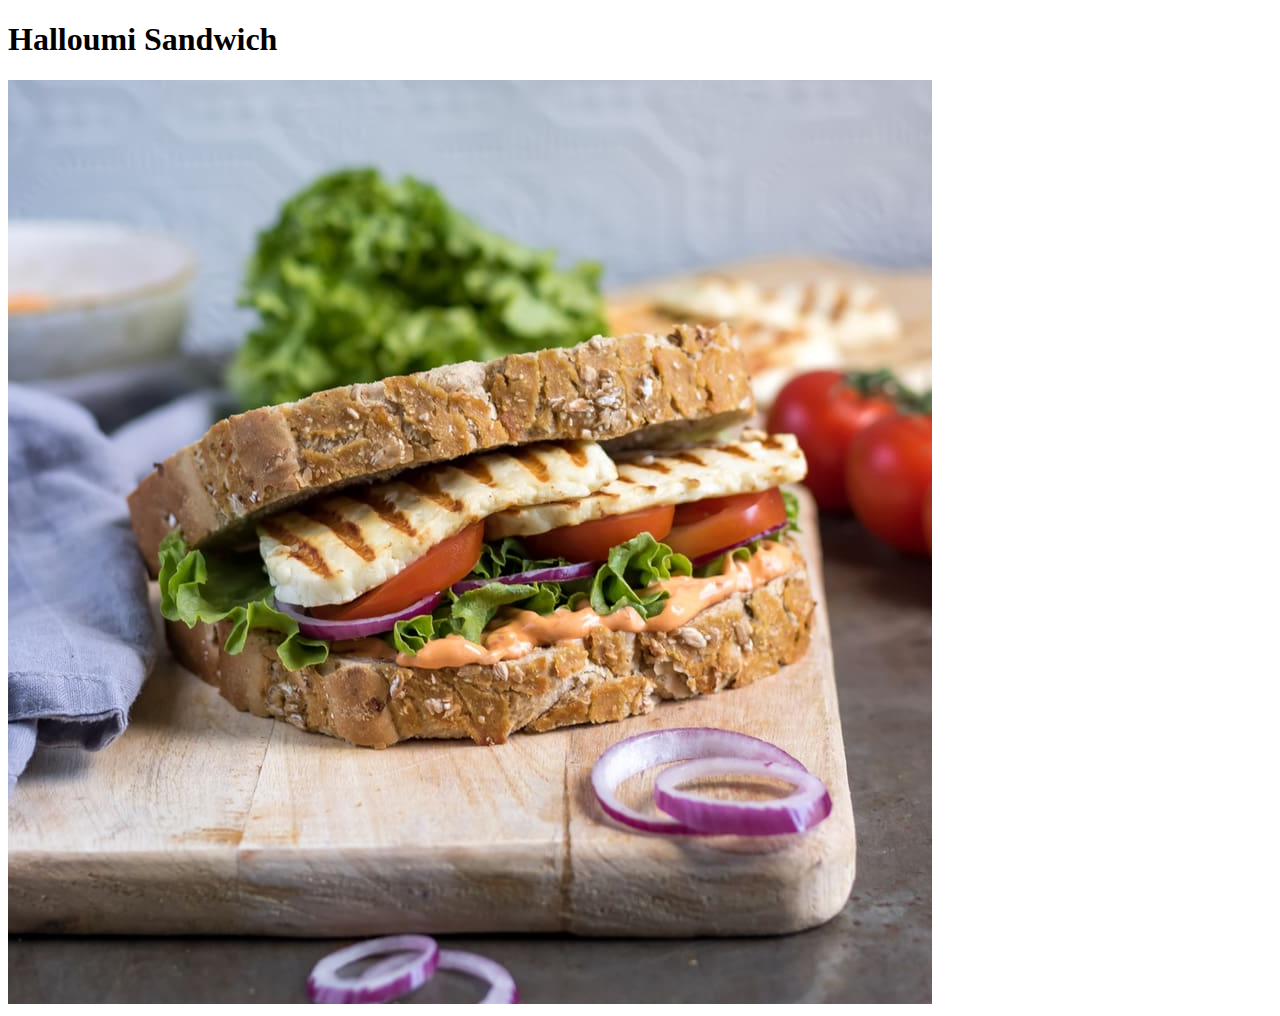
==== recipes/halloumisandwich.html @ 6a1f5146 "Add index, images and recipes" ====
<!DOCTYPE html>
<html lang="en">
<head>
    <meta charset="UTF-8">
    <meta name="viewport" content="width=device-width, initial-scale=1.0">
    <title>Halloumi Sandwich</title>
</head>
<body>
    <h1>Halloumi Sandwich</h1>
    <img src="../images/halloumi-sandwich.jpg" alt="a picture of Halloumi sandwich">
</body>
</html>
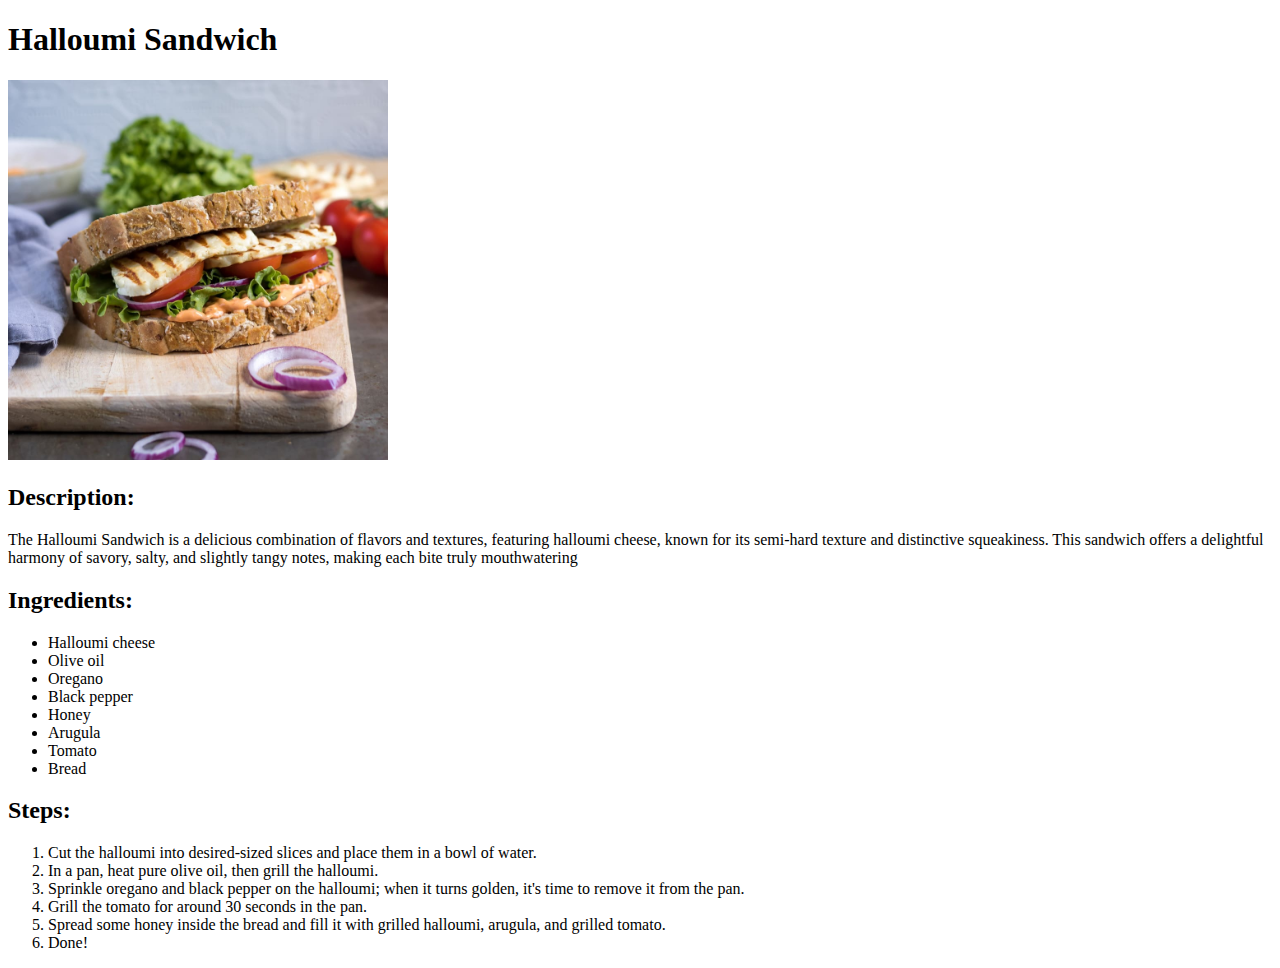
==== commit e75eb021: "add two new recipes into recipes folder" ====
--- a/recipes/halloumisandwich.html
+++ b/recipes/halloumisandwich.html
@@ -7,6 +7,28 @@
 </head>
 <body>
     <h1>Halloumi Sandwich</h1>
-    <img src="../images/halloumi-sandwich.jpg" alt="a picture of Halloumi sandwich">
+    <img src="../images/halloumi-sandwich.jpg" alt="a picture of Halloumi sandwich" width="380" height="380">
+    <h2>Description:</h2>
+    <p>The Halloumi Sandwich is a delicious combination of flavors and textures, featuring halloumi cheese, known for its semi-hard texture and distinctive squeakiness. This sandwich offers a delightful harmony of savory, salty, and slightly tangy notes, making each bite truly mouthwatering</p>
+    <h2>Ingredients:</h2>
+    <ul>
+        <li>Halloumi cheese</li>
+        <li>Olive oil</li>
+        <li>Oregano</li>
+        <li>Black pepper </li>
+        <li>Honey</li>
+        <li>Arugula</li>
+        <li>Tomato</li>
+        <li>Bread</li>
+    </ul>
+    <h2>Steps:</h2>
+    <ol>
+        <li>Cut the halloumi into desired-sized slices and place them in a bowl of water.</li>
+        <li>In a pan, heat pure olive oil, then grill the halloumi.</li>
+        <li>Sprinkle oregano and black pepper on the halloumi; when it turns golden, it's time to remove it from the pan.</li>
+        <li>Grill the tomato for around 30 seconds in the pan.</li>
+        <li>Spread some honey inside the bread and fill it with grilled halloumi, arugula, and grilled tomato.</li>
+        <li>Done!</li>
+    </ol>
 </body>
 </html>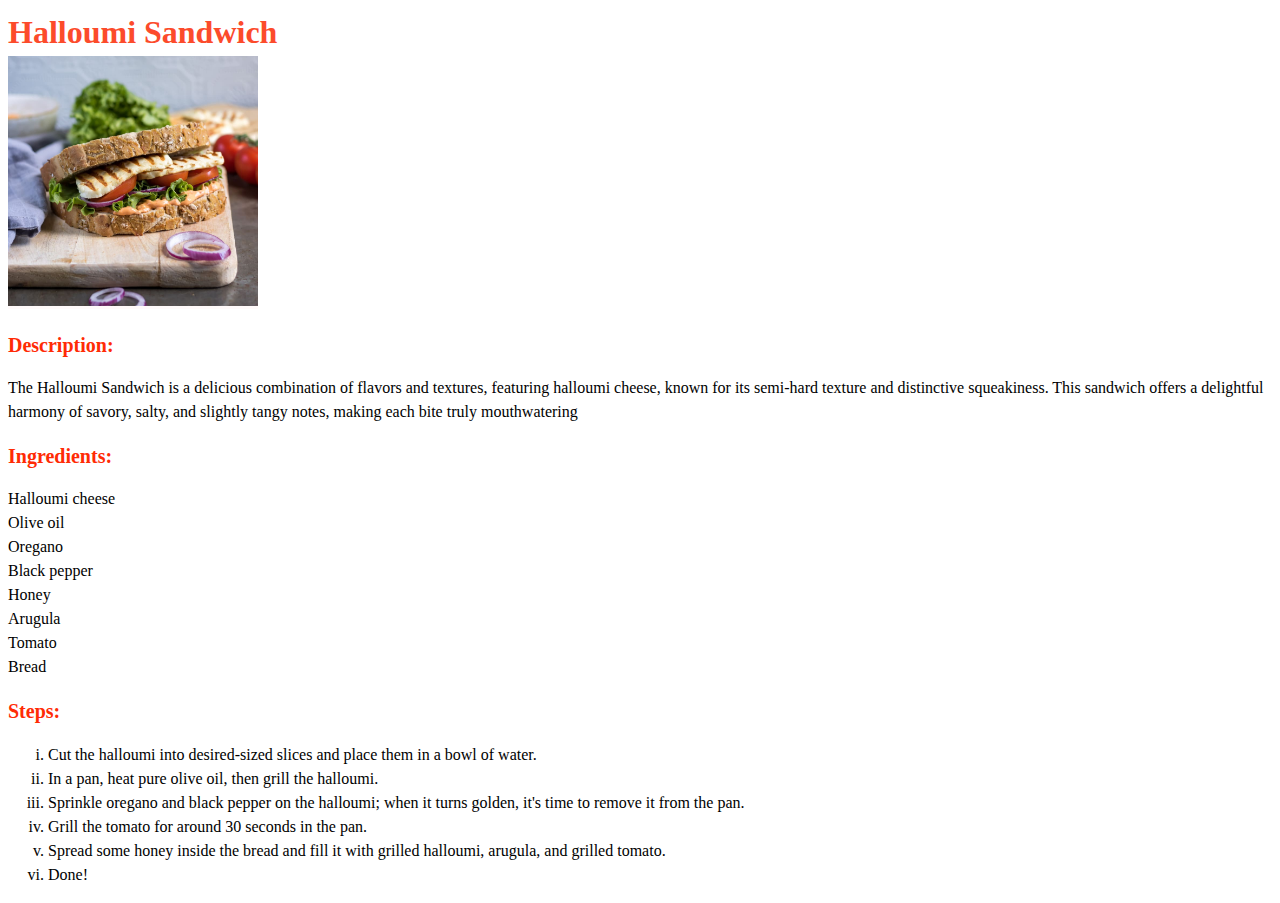
==== commit a6f5ee89: "add basic css styles to the pages" ====
--- a/recipes/halloumisandwich.html
+++ b/recipes/halloumisandwich.html
@@ -4,31 +4,36 @@
     <meta charset="UTF-8">
     <meta name="viewport" content="width=device-width, initial-scale=1.0">
     <title>Halloumi Sandwich</title>
+    <link rel="stylesheet" href="../style.css">
 </head>
 <body>
-    <h1>Halloumi Sandwich</h1>
-    <img src="../images/halloumi-sandwich.jpg" alt="a picture of Halloumi sandwich" width="380" height="380">
-    <h2>Description:</h2>
-    <p>The Halloumi Sandwich is a delicious combination of flavors and textures, featuring halloumi cheese, known for its semi-hard texture and distinctive squeakiness. This sandwich offers a delightful harmony of savory, salty, and slightly tangy notes, making each bite truly mouthwatering</p>
-    <h2>Ingredients:</h2>
-    <ul>
-        <li>Halloumi cheese</li>
-        <li>Olive oil</li>
-        <li>Oregano</li>
-        <li>Black pepper </li>
-        <li>Honey</li>
-        <li>Arugula</li>
-        <li>Tomato</li>
-        <li>Bread</li>
-    </ul>
-    <h2>Steps:</h2>
-    <ol>
-        <li>Cut the halloumi into desired-sized slices and place them in a bowl of water.</li>
-        <li>In a pan, heat pure olive oil, then grill the halloumi.</li>
-        <li>Sprinkle oregano and black pepper on the halloumi; when it turns golden, it's time to remove it from the pan.</li>
-        <li>Grill the tomato for around 30 seconds in the pan.</li>
-        <li>Spread some honey inside the bread and fill it with grilled halloumi, arugula, and grilled tomato.</li>
-        <li>Done!</li>
-    </ol>
+    <div class="container" id="container">
+        <h1 class="title">Halloumi Sandwich</h1>
+        <dev class="recipe-card">
+            <img src="../images/halloumi-sandwich.jpg" alt="a picture of Halloumi sandwich" width="380" height="380">
+            <h2>Description:</h2>
+            <p>The Halloumi Sandwich is a delicious combination of flavors and textures, featuring halloumi cheese, known for its semi-hard texture and distinctive squeakiness. This sandwich offers a delightful harmony of savory, salty, and slightly tangy notes, making each bite truly mouthwatering</p>
+            <h2>Ingredients:</h2>
+            <ul>
+                <li>Halloumi cheese</li>
+                <li>Olive oil</li>
+                <li>Oregano</li>
+                <li>Black pepper </li>
+                <li>Honey</li>
+                <li>Arugula</li>
+                <li>Tomato</li>
+                <li>Bread</li>
+            </ul>
+            <h2>Steps:</h2>
+            <ol>
+                <li>Cut the halloumi into desired-sized slices and place them in a bowl of water.</li>
+                <li>In a pan, heat pure olive oil, then grill the halloumi.</li>
+                <li>Sprinkle oregano and black pepper on the halloumi; when it turns golden, it's time to remove it from the pan.</li>
+                <li>Grill the tomato for around 30 seconds in the pan.</li>
+                <li>Spread some honey inside the bread and fill it with grilled halloumi, arugula, and grilled tomato.</li>
+                <li>Done!</li>
+            </ol>
+         </dev>
+    </div>
 </body>
 </html>--- a/style.css
+++ b/style.css
@@ -0,0 +1,59 @@
+
+* {
+    line-height: 1.5;
+}
+
+body {
+    font-family: Bradley Hand, cursive;
+}
+
+h1 {
+    font-family: Bradley Hand, cursive;
+    text-align: center;
+    margin: 0;
+    color: rgb(252, 75, 43);
+}
+
+.title {
+    text-align: left;
+}
+
+
+.link-card {
+    background-color: rgba(255, 99, 71, 0.2);
+    text-align: center;
+    border: 3px solid rgba(255, 99, 71, 0.8);
+    border-radius: 20px;
+    
+}
+.link-card a{
+    text-decoration: none;
+    color:  rgba(255, 99, 71, 1);
+    font-size: medium;
+    font-weight: bold;
+}
+ul {
+    list-style: none;
+    padding: 0;
+    margin: 0;
+}
+
+.recipe-card {
+    width: 400px;
+    background-color: #FFFAFA;
+    
+}
+
+.recipe-card h2{
+    font-size: 20px;
+    color:  rgb(255, 43, 5);
+}
+
+ol li{
+    list-style-type: lower-roman;
+}
+
+img {
+    height: auto;
+    width: 250px;
+}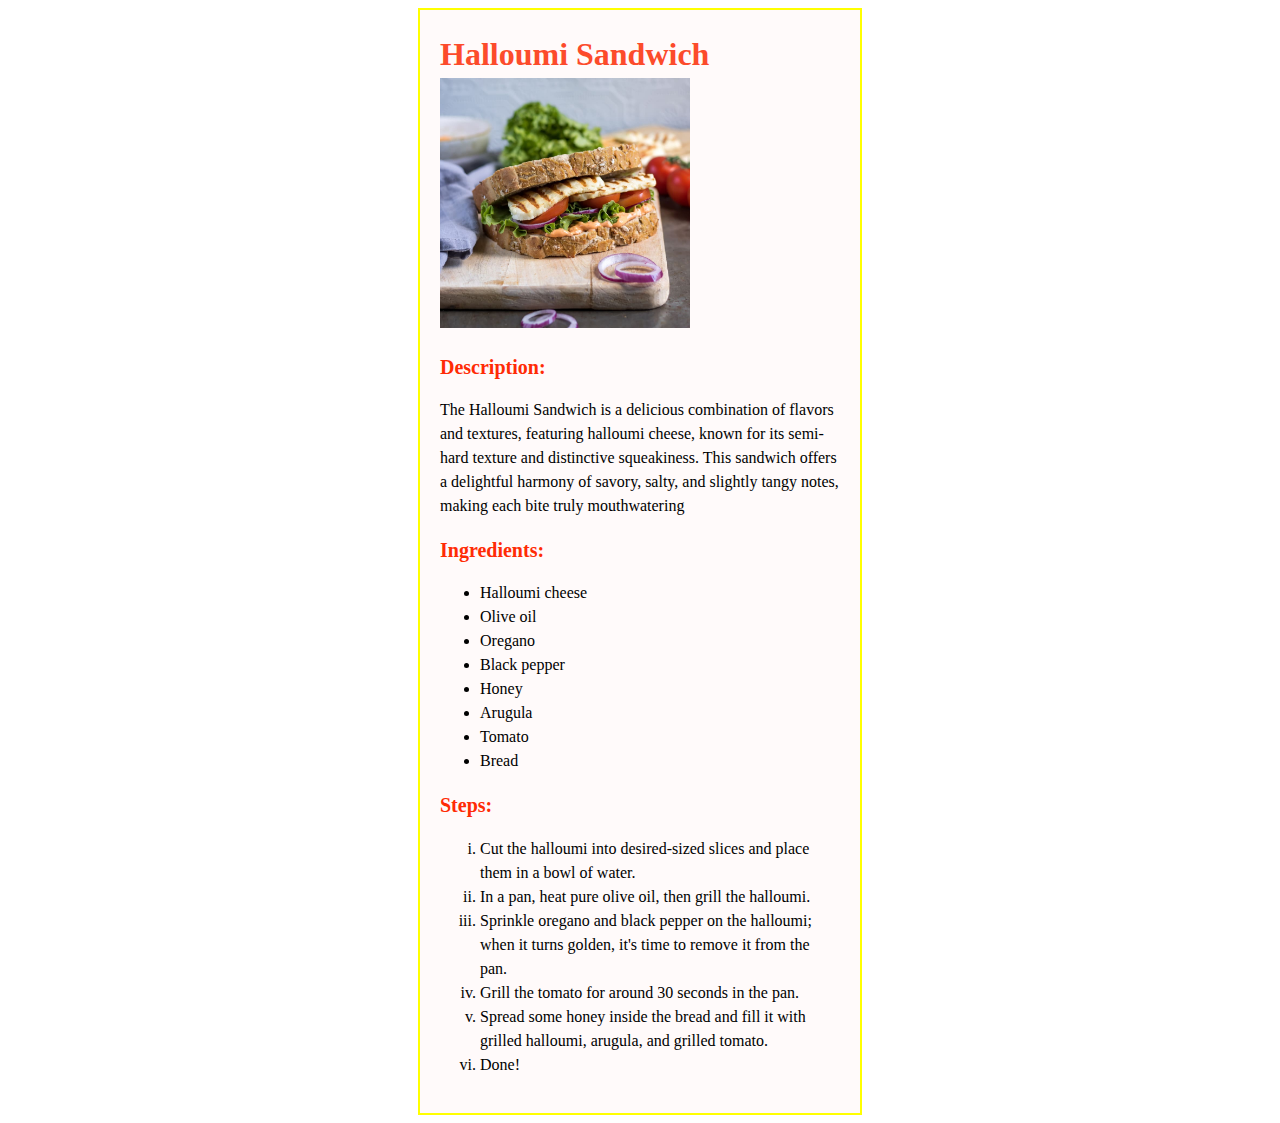
==== commit a87f50f0: "add styles for recipe pages" ====
--- a/recipes/halloumisandwich.html
+++ b/recipes/halloumisandwich.html
@@ -8,8 +8,8 @@
 </head>
 <body>
     <div class="container" id="container">
+        <div class="recipe-card feature">
         <h1 class="title">Halloumi Sandwich</h1>
-        <dev class="recipe-card">
             <img src="../images/halloumi-sandwich.jpg" alt="a picture of Halloumi sandwich" width="380" height="380">
             <h2>Description:</h2>
             <p>The Halloumi Sandwich is a delicious combination of flavors and textures, featuring halloumi cheese, known for its semi-hard texture and distinctive squeakiness. This sandwich offers a delightful harmony of savory, salty, and slightly tangy notes, making each bite truly mouthwatering</p>
@@ -33,7 +33,7 @@
                 <li>Spread some honey inside the bread and fill it with grilled halloumi, arugula, and grilled tomato.</li>
                 <li>Done!</li>
             </ol>
-         </dev>
+         </div>
     </div>
 </body>
 </html>--- a/style.css
+++ b/style.css
@@ -24,25 +24,40 @@
     text-align: center;
     border: 3px solid rgba(255, 99, 71, 0.8);
     border-radius: 20px;
+    width: 450px;
+    margin: 0 auto;
+    padding: 10px;
+
     
 }
-.link-card a{
-    text-decoration: none;
+
+.link-card ul {
+    list-style: none;
+    padding: 0;
+    margin: 3px;
+}
+
+.link-card ul li {
+    margin-bottom: 5px;
+}
+
+.link-card ul li a{
+    text-decoration: underline;
     color:  rgba(255, 99, 71, 1);
     font-size: medium;
     font-weight: bold;
 }
-ul {
-    list-style: none;
-    padding: 0;
-    margin: 0;
-}
+
+/*for the recipe pages*/
 
 .recipe-card {
     width: 400px;
-    background-color: #FFFAFA;
-    
+    background-color: #FFFAFA;   
+    border: 2px solid yellow; 
+    margin: 0 auto;
+    padding: 20px;
 }
+
 
 .recipe-card h2{
     font-size: 20px;
